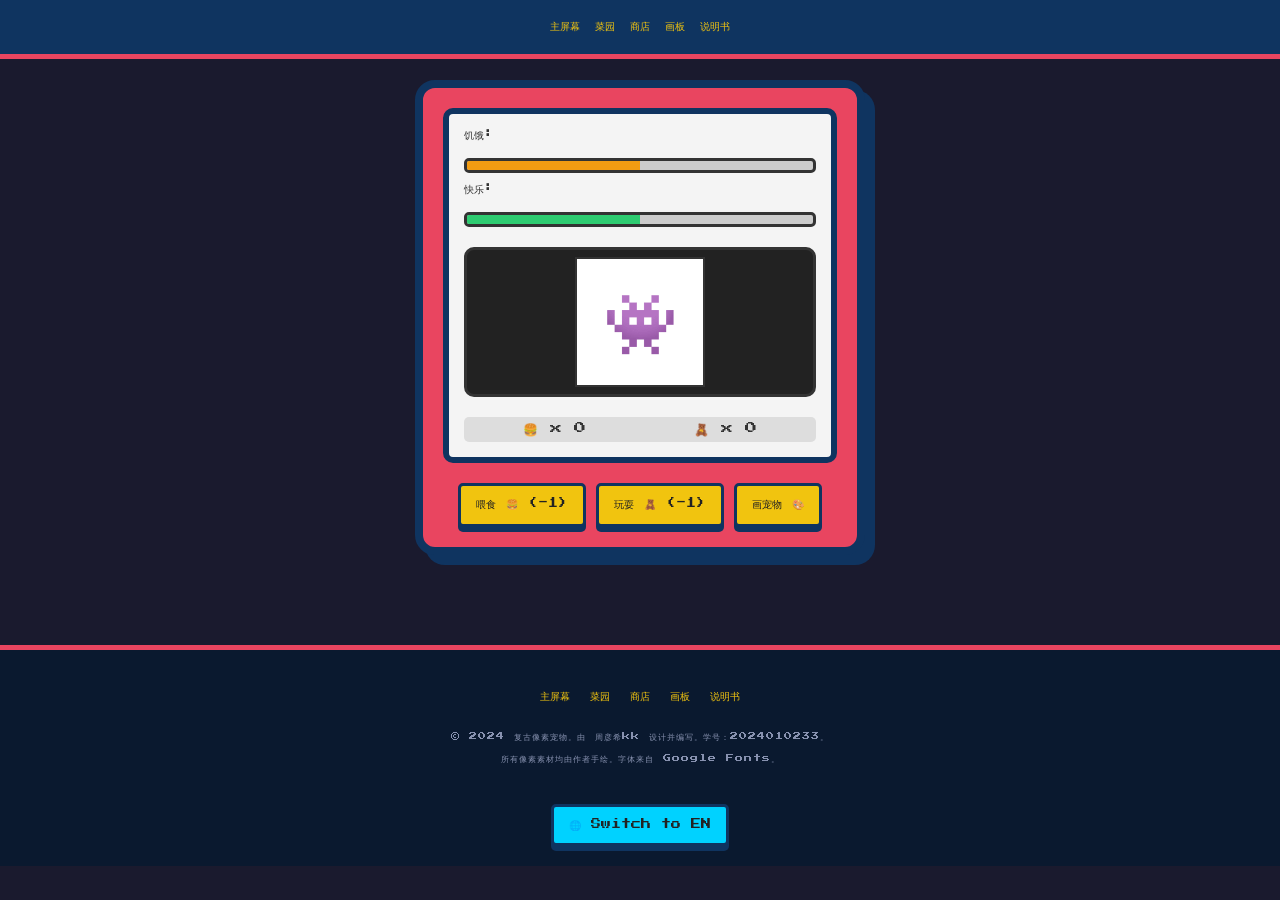
==== index.html @ 32792005 "feat: complete shop and economy logic" ====
<!DOCTYPE html>
<html lang="zh">
<head>
    <meta charset="UTF-8">
    <meta name="viewport" content="width=device-width, initial-scale=1.0">
    <title>Retro Pixel Pet</title>
    <link href="https://fonts.googleapis.com/css2?family=Press+Start+2P&display=swap" rel="stylesheet">
    <link rel="stylesheet" href="style.css">
</head>
<body>

    <header class="top-nav">
        <div class="nav-links">
            <a href="index.html" data-en="Console" data-zh="主屏幕">主屏幕</a>
            <a href="garden.html" data-en="Garden" data-zh="菜园">菜园</a>
            <a href="shop.html" data-en="Shop" data-zh="商店">商店</a>
            <a href="editor.html" data-en="Draw" data-zh="画板">画板</a>
            <a href="about.html" data-en="Manual" data-zh="说明书">说明书</a>
        </div>
    </header>

    <div class="console">
        <div class="screen">
            <div class="status-bar">
                <span data-en="Hunger:" data-zh="饥饿:">饥饿:</span>
                <div class="bar"><div class="fill hunger-fill" id="hunger-bar"></div></div>
                <span data-en="Happy:" data-zh="快乐:">快乐:</span>
                <div class="bar"><div class="fill happy-fill" id="happy-bar"></div></div>
            </div>

            <div class="pet-display">
                <div id="pet-render-area" class="pet-render-area"></div>
            </div>
            
            <!-- 新增：物品库存显示 -->
            <div class="inventory-bar">
                <span>🍔 x <span id="burger-count">0</span></span>
                <span>🧸 x <span id="toy-count">0</span></span>
            </div>
        </div>

        <div class="controls">
            <!-- 修改了按钮的文字提示 -->
            <button class="pixel-btn" id="feed-btn" data-en="Feed 🍔 (-1)" data-zh="喂食 🍔 (-1)">喂食 🍔 (-1)</button>
            <button class="pixel-btn" id="play-btn" data-en="Play 🧸 (-1)" data-zh="玩耍 🧸 (-1)">玩耍 🧸 (-1)</button>
            <a href="editor.html" class="pixel-btn link-btn" data-en="Draw Pet 🎨" data-zh="画宠物 🎨">画宠物 🎨</a>
        </div>
    </div>

    <script src="script.js"></script>
</body>
</html>
---- style.css ----
/* 基础设置 */
* {
    box-sizing: border-box;
    margin: 0;
    padding: 0;
}

body {
    background-color: #1a1a2e;
    color: #fff;
    font-family: 'Press Start 2P', monospace;
    display: flex;
    flex-direction: column;
    align-items: center;
    min-height: 100vh;
    padding-top: 80px;
}

/* 顶部导航栏 */
.top-nav {
    background-color: #0f3460;
    width: 100%;
    padding: 20px 10px;
    position: fixed;
    top: 0;
    left: 0;
    z-index: 1000;
    border-bottom: 5px solid #e94560;
    display: flex;
    justify-content: center;
}

.nav-links {
    display: flex;
    gap: 15px;
    flex-wrap: wrap;
    justify-content: center;
}

.nav-links a {
    color: #f1c40f;
    text-decoration: none;
    font-size: 10px;
    transition: color 0.2s;
}

.nav-links a:hover {
    color: #fff;
}

/* 游戏机外壳 */
.console {
    background-color: #e94560;
    padding: 20px;
    border-radius: 20px;
    border: 8px solid #0f3460;
    box-shadow: 10px 10px 0px #0f3460;
    width: 95%;
    max-width: 450px;
    margin-bottom: 40px;
}

/* 游戏机屏幕 */
.screen {
    background-color: #f4f4f4;
    border: 6px solid #0f3460;
    border-radius: 10px;
    padding: 15px;
    display: flex;
    flex-direction: column;
    gap: 20px;
}

/* 状态栏 */
.status-bar {
    display: flex;
    flex-direction: column;
    gap: 10px;
    font-size: 10px;
    color: #333;
}

.status-bar span {
    display: inline-block;
    margin-bottom: 5px;
}

/* 进度条 */
.bar {
    background-color: #ccc;
    height: 15px;
    border: 3px solid #333;
    border-radius: 5px;
    width: 100%;
    overflow: hidden;
}

.fill {
    height: 100%;
    width: 50%;
    transition: width 0.3s ease;
}

.hunger-fill { background-color: #f39c12; }
.happy-fill { background-color: #2ecc71; }

/* 宠物显示区 */
.pet-display {
    background-color: #222;
    height: 150px;
    border-radius: 10px;
    display: flex;
    justify-content: center;
    align-items: center;
    border: 3px solid #333;
}

/* 主页渲染宠物的网格区域 */
.pet-render-area {
    display: grid;
    grid-template-columns: repeat(16, 1fr);
    width: 130px;
    height: 130px;
    background-color: #ffffff;
    border: 2px solid #333;
}

.pet-render-cell {
    background-color: #ffffff;
    width: 100%;
    height: 100%;
}

/* 操作按钮区 */
.controls {
    display: flex;
    flex-wrap: wrap;
    gap: 10px;
    margin-top: 20px;
    justify-content: center;
}

/* 像素按钮通用样式 */
.pixel-btn {
    background-color: #f1c40f;
    color: #222;
    font-family: 'Press Start 2P', monospace;
    font-size: 10px;
    padding: 12px 15px;
    border: 3px solid #0f3460;
    border-radius: 5px;
    cursor: pointer;
    text-decoration: none;
    display: inline-block;
    box-shadow: 0 5px 0 #0f3460;
    transition: transform 0.1s, box-shadow 0.1s;
}

.pixel-btn:active {
    transform: translateY(5px);
    box-shadow: 0 0 0 #0f3460;
}

/* 画板页面专属样式 */
.pixel-grid {
    display: grid;
    grid-template-columns: repeat(16, 1fr); 
    gap: 1px;
    background-color: #444; 
    border: 3px solid #333;
    width: 100%;
    max-width: 400px;
    aspect-ratio: 1 / 1;
    margin: 0 auto;
}

.pixel-cell {
    background-color: #ffffff;
    cursor: crosshair;
    transition: background-color 0.1s;
}

.pixel-cell:hover {
    opacity: 0.8;
    box-shadow: inset 0 0 0 1px #e94560;
}

.color-palette {
    display: flex;
    flex-wrap: wrap;
    justify-content: center;
    gap: 8px;
    margin-top: 15px;
}

.color-swatch {
    width: 30px;
    height: 30px;
    border: 2px solid #333;
    cursor: pointer;
    border-radius: 3px;
    display: flex;
    justify-content: center;
    align-items: center;
    font-size: 16px;
}

.color-swatch.active {
    border: 3px solid #e94560;
    transform: scale(1.1);
}

/* 菜园页面专属样式 */
.garden-grid {
    display: grid;
    grid-template-columns: repeat(2, 1fr);
    gap: 10px;
    width: 100%;
    max-width: 300px;
    margin: 0 auto;
}

.plot {
    background-color: #8B4513;
    width: 100%;
    aspect-ratio: 1 / 1;
    border: 4px solid #5c2e0b;
    border-radius: 8px;
    cursor: pointer;
    display: flex;
    justify-content: center;
    align-items: center;
    font-size: 40px;
    transition: all 0.2s ease;
    box-shadow: inset 0 0 10px rgba(0,0,0,0.5);
}

.plot:hover { transform: scale(1.02); }
.plot.sprout { background-color: #2e7d32; }
.plot.mature { background-color: #d35400; }

/* ==========================================
   独立一栏的 Footer 样式
   ========================================== */
.console-footer {
    background-color: #0a192f;
    width: 100%;
    margin-top: 50px;
    padding: 40px 20px 20px;
    text-align: center;
    border-top: 5px solid #e94560;
    display: flex;
    flex-direction: column;
    align-items: center;
    gap: 15px;
}

.footer-nav {
    display: flex;
    gap: 20px;
    flex-wrap: wrap;
    justify-content: center;
    margin-bottom: 10px;
}

.footer-nav a {
    color: #f1c40f;
    text-decoration: none;
    font-size: 10px;
    transition: color 0.2s;
}

.footer-nav a:hover { color: #fff; }

.footer-credits p {
    font-size: 8px;
    color: #8892b0;
    line-height: 1.8;
    margin-bottom: 8px;
    letter-spacing: 1px;
}

#lang-toggle {
    margin-top: 15px;
    background-color: #00d2ff;
    box-shadow: 0 5px 0 #0f3460;
}
/* ==========================================
   商店页面与库存栏专属样式
   ========================================== */
.inventory-bar {
    display: flex;
    justify-content: space-around;
    font-size: 12px;
    color: #333;
    background-color: #ddd;
    padding: 5px;
    border-radius: 5px;
}

.shop-grid {
    display: grid;
    grid-template-columns: repeat(2, 1fr);
    gap: 15px;
    width: 100%;
}

.shop-item {
    background-color: #e0e0e0;
    border: 3px solid #999;
    border-radius: 8px;
    padding: 10px;
    text-align: center;
    display: flex;
    flex-direction: column;
    align-items: center;
    gap: 8px;
}

.item-icon { font-size: 40px; }
.item-name { font-size: 8px; color: #222; }
.item-price { font-size: 10px; color: #e67e22; font-weight: bold; }
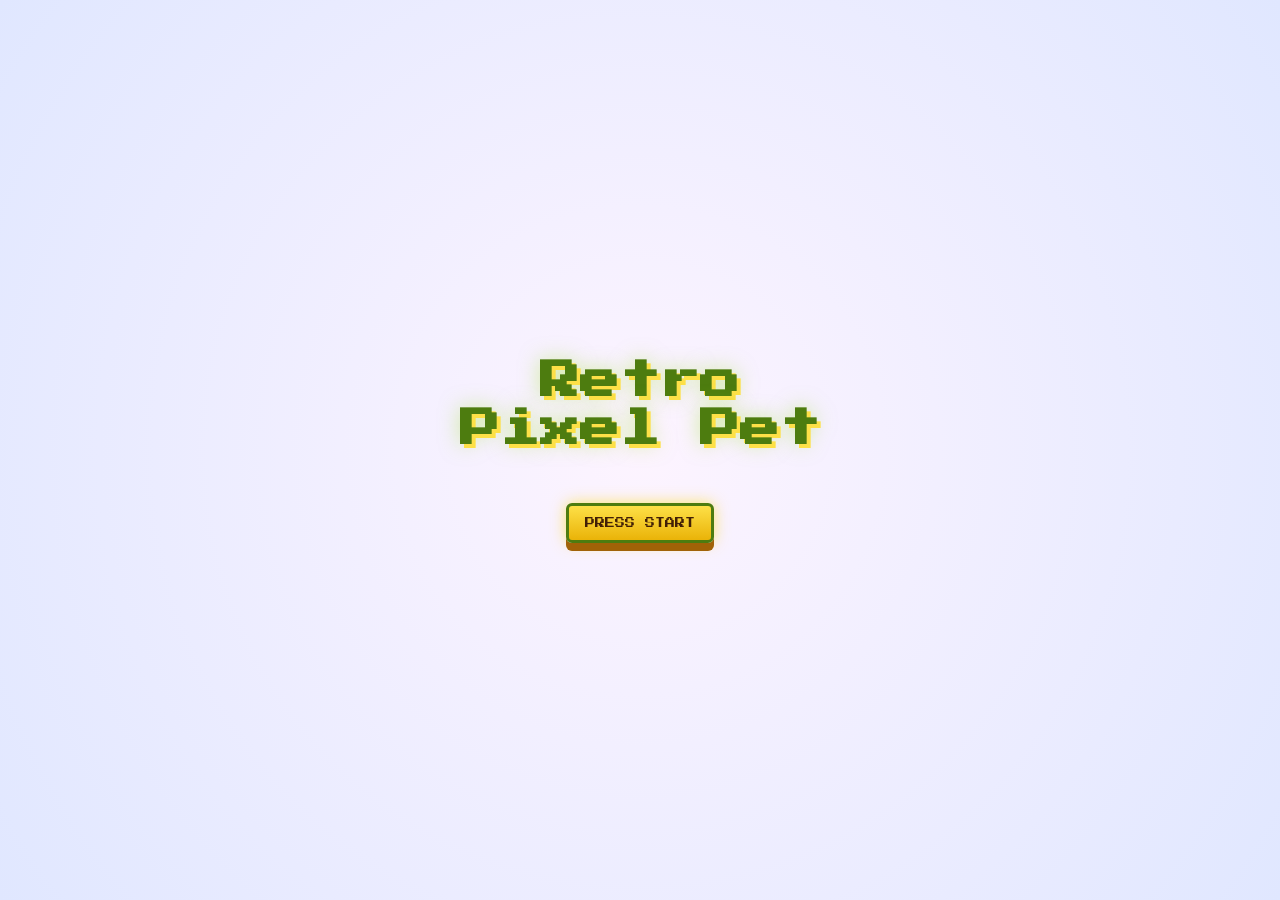
==== commit 3ea2e9d1: "style: change to light pastel color theme" ====
--- a/index.html
+++ b/index.html
@@ -9,41 +9,50 @@
 </head>
 <body>
 
-    <header class="top-nav">
-        <div class="nav-links">
-            <a href="index.html" data-en="Console" data-zh="主屏幕">主屏幕</a>
-            <a href="garden.html" data-en="Garden" data-zh="菜园">菜园</a>
-            <a href="shop.html" data-en="Shop" data-zh="商店">商店</a>
-            <a href="editor.html" data-en="Draw" data-zh="画板">画板</a>
-            <a href="about.html" data-en="Manual" data-zh="说明书">说明书</a>
+    <!-- 🌟 开始游戏封面 🌟 -->
+    <div id="start-screen" class="start-screen">
+        <h1 class="game-title">Retro<br>Pixel Pet</h1>
+        <div class="start-btn-wrapper">
+            <button id="start-btn" class="pixel-btn start-btn">Press Start</button>
         </div>
-    </header>
+    </div>
 
-    <div class="console">
-        <div class="screen">
-            <div class="status-bar">
-                <span data-en="Hunger:" data-zh="饥饿:">饥饿:</span>
-                <div class="bar"><div class="fill hunger-fill" id="hunger-bar"></div></div>
-                <span data-en="Happy:" data-zh="快乐:">快乐:</span>
-                <div class="bar"><div class="fill happy-fill" id="happy-bar"></div></div>
+    <!-- 游戏主界面 (初始隐藏) -->
+    <div id="main-game" class="main-game hidden">
+        <header class="top-nav">
+            <div class="nav-links">
+                <a href="index.html" data-en="Console" data-zh="主屏幕">主屏幕</a>
+                <a href="garden.html" data-en="Garden" data-zh="菜园">菜园</a>
+                <a href="shop.html" data-en="Shop" data-zh="商店">商店</a>
+                <a href="editor.html" data-en="Draw" data-zh="画板">画板</a>
+                <a href="about.html" data-en="Manual" data-zh="说明书">说明书</a>
+            </div>
+        </header>
+
+        <div class="console">
+            <div class="screen">
+                <div class="status-bar">
+                    <span data-en="Hunger:" data-zh="饥饿:">饥饿:</span>
+                    <div class="bar"><div class="fill hunger-fill" id="hunger-bar"></div></div>
+                    <span data-en="Happy:" data-zh="快乐:">快乐:</span>
+                    <div class="bar"><div class="fill happy-fill" id="happy-bar"></div></div>
+                </div>
+
+                <div class="pet-display">
+                    <div id="pet-render-area" class="pet-render-area"></div>
+                </div>
+                
+                <div class="inventory-bar">
+                    <span>🍔 x <span id="burger-count">0</span></span>
+                    <span>🧸 x <span id="toy-count">0</span></span>
+                </div>
             </div>
 
-            <div class="pet-display">
-                <div id="pet-render-area" class="pet-render-area"></div>
+            <div class="controls">
+                <button class="pixel-btn" id="feed-btn" data-en="Feed 🍔 (-1)" data-zh="喂食 🍔 (-1)">喂食 🍔 (-1)</button>
+                <button class="pixel-btn" id="play-btn" data-en="Play 🧸 (-1)" data-zh="玩耍 🧸 (-1)">玩耍 🧸 (-1)</button>
+                <a href="editor.html" class="pixel-btn link-btn" data-en="Draw Pet 🎨" data-zh="画宠物 🎨">画宠物 🎨</a>
             </div>
-            
-            <!-- 新增：物品库存显示 -->
-            <div class="inventory-bar">
-                <span>🍔 x <span id="burger-count">0</span></span>
-                <span>🧸 x <span id="toy-count">0</span></span>
-            </div>
-        </div>
-
-        <div class="controls">
-            <!-- 修改了按钮的文字提示 -->
-            <button class="pixel-btn" id="feed-btn" data-en="Feed 🍔 (-1)" data-zh="喂食 🍔 (-1)">喂食 🍔 (-1)</button>
-            <button class="pixel-btn" id="play-btn" data-en="Play 🧸 (-1)" data-zh="玩耍 🧸 (-1)">玩耍 🧸 (-1)</button>
-            <a href="editor.html" class="pixel-btn link-btn" data-en="Draw Pet 🎨" data-zh="画宠物 🎨">画宠物 🎨</a>
         </div>
     </div>
 
--- a/style.css
+++ b/style.css
@@ -1,322 +1,262 @@
-/* 基础设置 */
-* {
-    box-sizing: border-box;
-    margin: 0;
-    padding: 0;
-}
+/* ==========================================
+   基础设置与梦幻浅色背景
+   ========================================== */
+* { box-sizing: border-box; margin: 0; padding: 0; }
 
 body {
-    background-color: #1a1a2e;
-    color: #fff;
+    /* 梦幻浅色渐变：浅蓝 -> 浅紫 -> 浅粉 */
+    background: linear-gradient(135deg, #e0f2fe, #f3e8ff, #fce7f3);
+    color: #1e293b;
     font-family: 'Press Start 2P', monospace;
     display: flex;
     flex-direction: column;
     align-items: center;
     min-height: 100vh;
-    padding-top: 80px;
-}
-
-/* 顶部导航栏 */
-.top-nav {
-    background-color: #0f3460;
-    width: 100%;
-    padding: 20px 10px;
+    overflow-x: hidden;
+    line-height: 1.6;
+}
+
+/* 隐藏类 */
+.hidden { display: none !important; }
+
+/* ==========================================
+   🌟 开始游戏封面 (浅色版)
+   ========================================== */
+.start-screen {
     position: fixed;
-    top: 0;
-    left: 0;
-    z-index: 1000;
-    border-bottom: 5px solid #e94560;
-    display: flex;
-    justify-content: center;
-}
-
-.nav-links {
-    display: flex;
-    gap: 15px;
-    flex-wrap: wrap;
-    justify-content: center;
-}
-
-.nav-links a {
-    color: #f1c40f;
-    text-decoration: none;
-    font-size: 10px;
-    transition: color 0.2s;
-}
-
-.nav-links a:hover {
-    color: #fff;
-}
-
-/* 游戏机外壳 */
-.console {
-    background-color: #e94560;
-    padding: 20px;
-    border-radius: 20px;
-    border: 8px solid #0f3460;
-    box-shadow: 10px 10px 0px #0f3460;
-    width: 95%;
-    max-width: 450px;
-    margin-bottom: 40px;
-}
-
-/* 游戏机屏幕 */
-.screen {
-    background-color: #f4f4f4;
-    border: 6px solid #0f3460;
-    border-radius: 10px;
-    padding: 15px;
-    display: flex;
-    flex-direction: column;
-    gap: 20px;
-}
-
-/* 状态栏 */
-.status-bar {
-    display: flex;
-    flex-direction: column;
-    gap: 10px;
-    font-size: 10px;
-    color: #333;
-}
-
-.status-bar span {
-    display: inline-block;
-    margin-bottom: 5px;
-}
-
-/* 进度条 */
-.bar {
-    background-color: #ccc;
-    height: 15px;
-    border: 3px solid #333;
-    border-radius: 5px;
-    width: 100%;
-    overflow: hidden;
-}
-
-.fill {
-    height: 100%;
-    width: 50%;
-    transition: width 0.3s ease;
-}
-
-.hunger-fill { background-color: #f39c12; }
-.happy-fill { background-color: #2ecc71; }
-
-/* 宠物显示区 */
-.pet-display {
-    background-color: #222;
-    height: 150px;
-    border-radius: 10px;
-    display: flex;
+    top: 0; left: 0; width: 100vw; height: 100vh;
+    /* 柔和的浅色星空 */
+    background: radial-gradient(circle at center, #fdf4ff, #e0e7ff);
+    display: flex;
+    flex-direction: column;
     justify-content: center;
     align-items: center;
-    border: 3px solid #333;
-}
-
-/* 主页渲染宠物的网格区域 */
+    z-index: 9999;
+    transition: opacity 0.8s ease, visibility 0.8s;
+}
+
+.start-screen.fade-out {
+    opacity: 0;
+    visibility: hidden;
+}
+
+.game-title {
+    font-size: 40px;
+    /* 深一点的草绿色，带亮黄阴影 */
+    color: #4d7c0f; 
+    text-shadow: 4px 4px 0 #fde047, 0 0 20px rgba(163, 230, 53, 0.5);
+    text-align: center;
+    line-height: 1.2;
+    margin-bottom: 50px;
+    animation: float 3s ease-in-out infinite;
+}
+
+@keyframes float {
+    0% { transform: translateY(0); }
+    50% { transform: translateY(-10px); }
+    100% { transform: translateY(0); }
+}
+
+.start-btn {
+    font-size: 16px;
+    padding: 20px 30px;
+    background: linear-gradient(180deg, #fde047, #eab308) !important;
+    color: #422006 !important; /* 深棕色字 */
+    box-shadow: 0 8px 0 #a16207, 0 0 15px rgba(253, 224, 71, 0.8) !important;
+    animation: blink 1.5s step-end infinite;
+}
+
+@keyframes blink {
+    50% { opacity: 0.8; filter: brightness(1.1); }
+}
+
+/* ==========================================
+   游戏主界面与浅绿游戏机
+   ========================================== */
+.main-game {
+    width: 100%;
+    display: flex;
+    flex-direction: column;
+    align-items: center;
+    padding-top: 80px;
+}
+
+/* 顶部导航 (浅黄色) */
+.top-nav {
+    background-color: #fefce8;
+    width: 100%;
+    padding: 15px 10px;
+    position: fixed;
+    top: 0; left: 0;
+    z-index: 1000;
+    border-bottom: 4px solid #a3e635;
+    display: flex;
+    justify-content: center;
+    box-shadow: 0 4px 10px rgba(0,0,0,0.05);
+}
+
+.nav-links { display: flex; gap: 20px; flex-wrap: wrap; justify-content: center; }
+.nav-links a {
+    color: #854d0e; text-decoration: none; font-size: 10px;
+    transition: all 0.2s; padding: 5px 10px; border-radius: 3px;
+}
+.nav-links a:hover { color: #fff; background-color: #84cc16; box-shadow: 0 0 8px #84cc16; }
+
+/* 游戏机外壳 (明亮的鹅黄到嫩绿) */
+.console {
+    background: linear-gradient(135deg, #fef08a, #d9f99d, #bef264); 
+    padding: 25px;
+    border-radius: 25px;
+    border: 4px solid #4d7c0f; /* 深绿边框 */
+    box-shadow: 
+        0px 12px 0px #3f6212, /* 深绿硬阴影 */
+        0px 20px 20px rgba(0,0,0,0.15), /* 柔和外阴影 */
+        inset 0px 5px 10px rgba(255,255,255,0.8), /* 顶部高光 */
+        inset 0px -5px 10px rgba(0,0,0,0.1);
+    width: 95%; max-width: 460px;
+    margin-bottom: 40px;
+    position: relative;
+}
+
+/* 屏幕 (浅紫浅蓝梦幻渐变) */
+.screen {
+    background: linear-gradient(180deg, #f5f3ff, #e0e7ff); /* 浅紫到浅蓝 */
+    border: 8px solid #4d7c0f;
+    border-radius: 15px;
+    padding: 20px;
+    display: flex;
+    flex-direction: column;
+    gap: 15px;
+    position: relative;
+    overflow: hidden;
+    box-shadow: inset 0 0 20px rgba(0,0,0,0.1);
+}
+
+/* 屏幕扫描线 (调淡) */
+.screen::after {
+    content: '';
+    position: absolute; top: 0; left: 0; width: 100%; height: 100%;
+    background: linear-gradient(rgba(255, 255, 255, 0) 50%, rgba(0, 0, 0, 0.05) 50%);
+    background-size: 100% 4px;
+    pointer-events: none; z-index: 10;
+}
+
+/* 状态栏文字加深 */
+.status-bar {
+    display: flex; flex-direction: column; gap: 12px; font-size: 9px; color: #3730a3; z-index: 20; font-weight: bold;
+}
+.bar {
+    background-color: #c7d2fe; height: 16px; border: 3px solid #4d7c0f;
+    border-radius: 2px; width: 100%; overflow: hidden;
+    box-shadow: inset 0 2px 4px rgba(0,0,0,0.1);
+}
+.fill { height: 100%; width: 50%; transition: width 0.4s cubic-bezier(0.175, 0.885, 0.32, 1.275); }
+.hunger-fill { background: linear-gradient(90deg, #f59e0b, #fbbf24); box-shadow: 0 0 8px #fbbf24; }
+.happy-fill { background: linear-gradient(90deg, #10b981, #34d399); box-shadow: 0 0 8px #34d399; }
+
+/* 宠物展示区 (浅色毛玻璃感) */
+.pet-display {
+    background-color: rgba(255, 255, 255, 0.6);
+    height: 160px; border-radius: 8px;
+    display: flex; justify-content: center; align-items: center;
+    border: 4px solid #a7f3d0; /* 浅绿边框 */
+    box-shadow: inset 0 0 15px rgba(255,255,255,0.8);
+    position: relative; z-index: 20;
+}
+
 .pet-render-area {
-    display: grid;
-    grid-template-columns: repeat(16, 1fr);
-    width: 130px;
-    height: 130px;
-    background-color: #ffffff;
-    border: 2px solid #333;
-}
-
-.pet-render-cell {
-    background-color: #ffffff;
-    width: 100%;
-    height: 100%;
-}
-
-/* 操作按钮区 */
-.controls {
-    display: flex;
-    flex-wrap: wrap;
-    gap: 10px;
-    margin-top: 20px;
-    justify-content: center;
-}
-
-/* 像素按钮通用样式 */
+    display: grid; grid-template-columns: repeat(16, 1fr);
+    width: 140px; height: 140px;
+    background-color: #ffffff; border: 2px solid #4d7c0f;
+}
+.pet-render-cell { background-color: #ffffff; width: 100%; height: 100%; }
+
+/* 库存栏 */
+.inventory-bar {
+    display: flex; justify-content: space-around;
+    font-size: 11px; color: #3730a3; font-weight: bold;
+    background-color: rgba(255, 255, 255, 0.7);
+    padding: 8px; border-radius: 5px;
+    border: 3px solid #a7f3d0; z-index: 20;
+}
+
+/* 按钮 (亮黄色) */
+.controls { display: flex; flex-wrap: wrap; gap: 12px; margin-top: 25px; justify-content: center; }
 .pixel-btn {
-    background-color: #f1c40f;
-    color: #222;
-    font-family: 'Press Start 2P', monospace;
-    font-size: 10px;
-    padding: 12px 15px;
-    border: 3px solid #0f3460;
-    border-radius: 5px;
-    cursor: pointer;
-    text-decoration: none;
-    display: inline-block;
-    box-shadow: 0 5px 0 #0f3460;
-    transition: transform 0.1s, box-shadow 0.1s;
-}
-
-.pixel-btn:active {
-    transform: translateY(5px);
-    box-shadow: 0 0 0 #0f3460;
-}
-
-/* 画板页面专属样式 */
+    background: linear-gradient(180deg, #fef08a, #eab308);
+    color: #422006; font-family: 'Press Start 2P', monospace;
+    font-size: 10px; padding: 12px 16px;
+    border: 3px solid #4d7c0f; border-radius: 6px;
+    cursor: pointer; text-decoration: none; display: inline-block;
+    box-shadow: 0 6px 0 #4d7c0f; transition: all 0.1s; text-transform: uppercase;
+}
+.pixel-btn:hover { filter: brightness(1.05); box-shadow: 0 6px 0 #4d7c0f, 0 0 10px #fde047; }
+.pixel-btn:active { transform: translateY(6px); box-shadow: 0 0 0 #4d7c0f; }
+
+/* ==========================================
+   底部 Footer (浅色版)
+   ========================================== */
+.console-footer {
+    background-color: #f8fafc;
+    width: 100%; margin-top: 50px; padding: 40px 20px;
+    text-align: center; border-top: 5px solid #a3e635;
+    display: flex; flex-direction: column; align-items: center; gap: 15px;
+    box-shadow: 0 -4px 10px rgba(0,0,0,0.05);
+}
+
+.footer-nav { display: flex; gap: 20px; flex-wrap: wrap; justify-content: center; margin-bottom: 10px; }
+.footer-nav a { color: #4d7c0f; text-decoration: none; font-size: 10px; transition: color 0.2s; font-weight: bold;}
+.footer-nav a:hover { color: #84cc16; }
+
+.footer-credits p { font-size: 8px; color: #64748b; line-height: 1.8; margin-bottom: 8px; letter-spacing: 1px; }
+
+#lang-toggle { background: linear-gradient(180deg, #bae6fd, #38bdf8); box-shadow: 0 6px 0 #0284c7; margin-top: 15px; color: #082f49;}
+
+/* ==========================================
+   画板 / 菜园 / 商店 通用样式微调 (适应浅色背景)
+   ========================================== */
 .pixel-grid {
-    display: grid;
-    grid-template-columns: repeat(16, 1fr); 
-    gap: 1px;
-    background-color: #444; 
-    border: 3px solid #333;
-    width: 100%;
-    max-width: 400px;
-    aspect-ratio: 1 / 1;
-    margin: 0 auto;
-}
-
-.pixel-cell {
-    background-color: #ffffff;
-    cursor: crosshair;
-    transition: background-color 0.1s;
-}
-
-.pixel-cell:hover {
-    opacity: 0.8;
-    box-shadow: inset 0 0 0 1px #e94560;
-}
-
-.color-palette {
-    display: flex;
-    flex-wrap: wrap;
-    justify-content: center;
-    gap: 8px;
-    margin-top: 15px;
-}
-
+    display: grid; grid-template-columns: repeat(16, 1fr); gap: 1px;
+    background-color: #4d7c0f; border: 4px solid #4d7c0f;
+    width: 100%; max-width: 400px; aspect-ratio: 1 / 1;
+    margin: 0 auto; box-shadow: inset 0 0 10px #000; z-index: 20;
+}
+.pixel-cell { background-color: #ffffff; cursor: crosshair; transition: background-color 0.05s; }
+.pixel-cell:hover { opacity: 0.8; box-shadow: inset 0 0 0 1px #e94560; }
+.color-palette { display: flex; flex-wrap: wrap; justify-content: center; gap: 10px; margin-top: 15px; z-index: 20; }
 .color-swatch {
-    width: 30px;
-    height: 30px;
-    border: 2px solid #333;
-    cursor: pointer;
-    border-radius: 3px;
-    display: flex;
-    justify-content: center;
-    align-items: center;
-    font-size: 16px;
-}
-
-.color-swatch.active {
-    border: 3px solid #e94560;
-    transform: scale(1.1);
-}
-
-/* 菜园页面专属样式 */
-.garden-grid {
-    display: grid;
-    grid-template-columns: repeat(2, 1fr);
-    gap: 10px;
-    width: 100%;
-    max-width: 300px;
-    margin: 0 auto;
-}
-
+    width: 32px; height: 32px; border: 3px solid #4d7c0f; cursor: pointer;
+    border-radius: 4px; display: flex; justify-content: center; align-items: center;
+    font-size: 16px; box-shadow: 0 3px 0 #4d7c0f; transition: transform 0.1s;
+}
+.color-swatch:active { transform: translateY(3px); box-shadow: none; }
+.color-swatch.active { border: 3px solid #e94560; transform: scale(1.15) translateY(-2px); box-shadow: 0 5px 0 #4d7c0f, 0 0 10px rgba(233, 69, 96, 0.6); }
+
+.garden-grid { display: grid; grid-template-columns: repeat(2, 1fr); gap: 15px; width: 100%; max-width: 300px; margin: 0 auto; z-index: 20; }
 .plot {
-    background-color: #8B4513;
-    width: 100%;
-    aspect-ratio: 1 / 1;
-    border: 4px solid #5c2e0b;
-    border-radius: 8px;
-    cursor: pointer;
-    display: flex;
-    justify-content: center;
-    align-items: center;
-    font-size: 40px;
-    transition: all 0.2s ease;
-    box-shadow: inset 0 0 10px rgba(0,0,0,0.5);
-}
-
-.plot:hover { transform: scale(1.02); }
-.plot.sprout { background-color: #2e7d32; }
-.plot.mature { background-color: #d35400; }
-
-/* ==========================================
-   独立一栏的 Footer 样式
-   ========================================== */
-.console-footer {
-    background-color: #0a192f;
-    width: 100%;
-    margin-top: 50px;
-    padding: 40px 20px 20px;
-    text-align: center;
-    border-top: 5px solid #e94560;
-    display: flex;
-    flex-direction: column;
-    align-items: center;
-    gap: 15px;
-}
-
-.footer-nav {
-    display: flex;
-    gap: 20px;
-    flex-wrap: wrap;
-    justify-content: center;
-    margin-bottom: 10px;
-}
-
-.footer-nav a {
-    color: #f1c40f;
-    text-decoration: none;
-    font-size: 10px;
-    transition: color 0.2s;
-}
-
-.footer-nav a:hover { color: #fff; }
-
-.footer-credits p {
-    font-size: 8px;
-    color: #8892b0;
-    line-height: 1.8;
-    margin-bottom: 8px;
-    letter-spacing: 1px;
-}
-
-#lang-toggle {
-    margin-top: 15px;
-    background-color: #00d2ff;
-    box-shadow: 0 5px 0 #0f3460;
-}
-/* ==========================================
-   商店页面与库存栏专属样式
-   ========================================== */
-.inventory-bar {
-    display: flex;
-    justify-content: space-around;
-    font-size: 12px;
-    color: #333;
-    background-color: #ddd;
-    padding: 5px;
-    border-radius: 5px;
-}
-
-.shop-grid {
-    display: grid;
-    grid-template-columns: repeat(2, 1fr);
-    gap: 15px;
-    width: 100%;
-}
-
+    background-color: #fed7aa; background-image: repeating-linear-gradient(45deg, transparent, transparent 5px, rgba(0,0,0,0.05) 5px, rgba(0,0,0,0.05) 10px); /* 浅泥土色 */
+    width: 100%; aspect-ratio: 1 / 1; border: 4px dashed #92400e; border-radius: 8px;
+    cursor: pointer; display: flex; justify-content: center; align-items: center;
+    font-size: 40px; transition: all 0.2s; box-shadow: inset 0 0 15px rgba(0,0,0,0.1);
+}
+.plot:hover { transform: scale(1.05); filter: brightness(0.95); }
+.plot.sprout { border-style: solid; background-color: #86efac; border-color: #166534; }
+.plot.mature { border-style: solid; background-color: #fdba74; border-color: #c2410c; animation: pulse 2s infinite; }
+
+@keyframes pulse {
+    0% { box-shadow: inset 0 0 15px rgba(0,0,0,0.1), 0 0 5px #c2410c; }
+    50% { box-shadow: inset 0 0 15px rgba(0,0,0,0.1), 0 0 20px #f97316; }
+    100% { box-shadow: inset 0 0 15px rgba(0,0,0,0.1), 0 0 5px #c2410c; }
+}
+
+.shop-grid { display: grid; grid-template-columns: repeat(2, 1fr); gap: 15px; width: 100%; z-index: 20; }
 .shop-item {
-    background-color: #e0e0e0;
-    border: 3px solid #999;
-    border-radius: 8px;
-    padding: 10px;
-    text-align: center;
-    display: flex;
-    flex-direction: column;
-    align-items: center;
-    gap: 8px;
-}
-
-.item-icon { font-size: 40px; }
-.item-name { font-size: 8px; color: #222; }
-.item-price { font-size: 10px; color: #e67e22; font-weight: bold; }+    background: #ffffff;
+    border: 4px solid #4d7c0f; border-radius: 8px; padding: 15px 10px;
+    text-align: center; display: flex; flex-direction: column; align-items: center; gap: 10px;
+    box-shadow: 0 4px 0 #4d7c0f, 0 4px 10px rgba(0,0,0,0.1); transition: transform 0.2s;
+}
+.shop-item:hover { transform: translateY(-5px); }
+.item-icon { font-size: 45px; filter: drop-shadow(0 5px 3px rgba(0,0,0,0.15)); }
+.item-name { font-size: 9px; color: #1e293b; font-weight: bold; }
+.item-price { font-size: 11px; color: #e74c3c; font-weight: bold; }
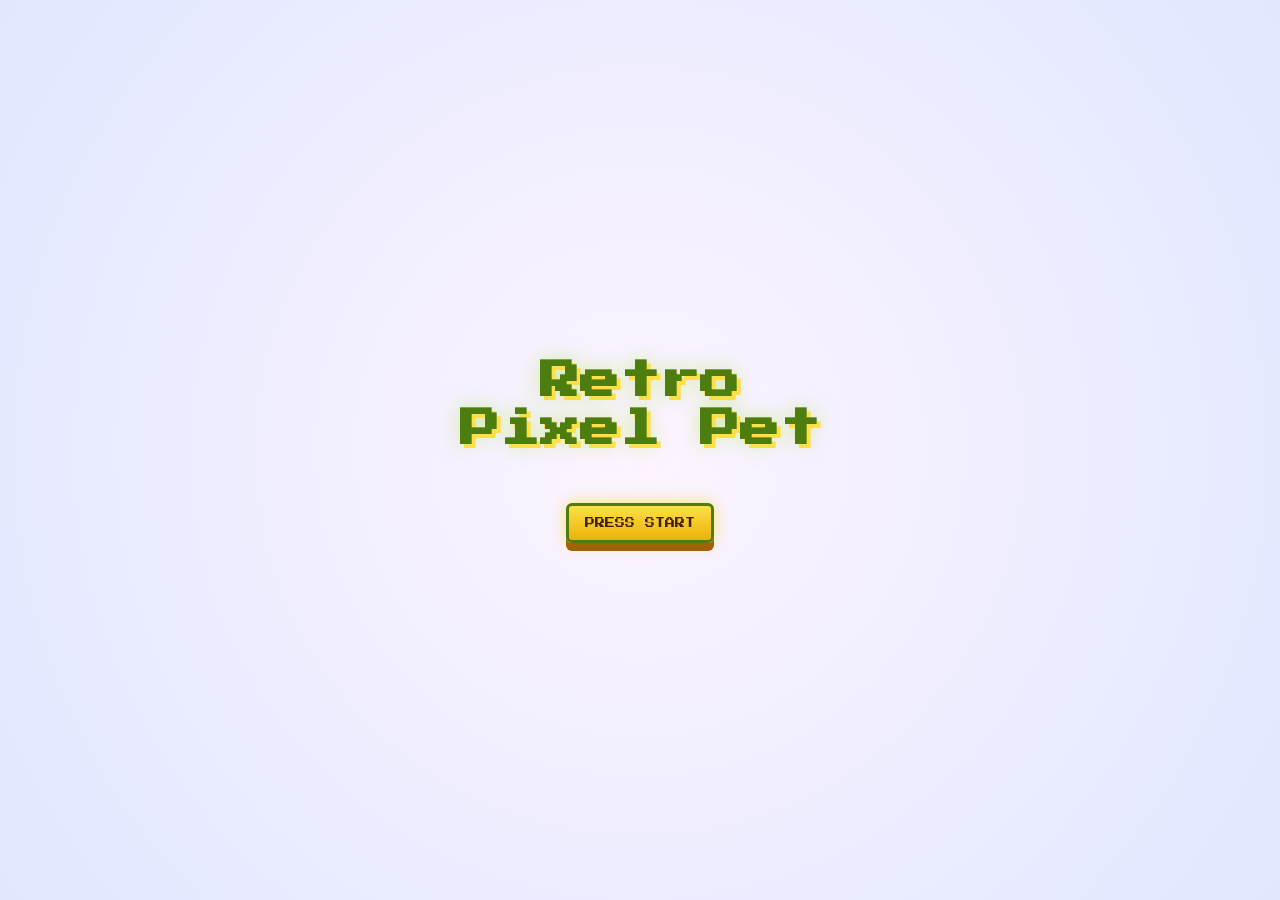
==== commit 1c1955f6: "fix: perfect chat system and start screen state management" ====
--- a/index.html
+++ b/index.html
@@ -8,8 +8,14 @@
     <link rel="stylesheet" href="style.css">
 </head>
 <body>
+    <!-- 🌟 拦截脚本：如果在本次会话中已经点过开始，就不再显示封面 -->
+    <script>
+        if (sessionStorage.getItem('gameStarted') === 'true') {
+            document.body.classList.add('skip-cover');
+        }
+    </script>
 
-    <!-- 🌟 开始游戏封面 🌟 -->
+    <!-- 开始游戏封面 -->
     <div id="start-screen" class="start-screen">
         <h1 class="game-title">Retro<br>Pixel Pet</h1>
         <div class="start-btn-wrapper">
@@ -17,7 +23,7 @@
         </div>
     </div>
 
-    <!-- 游戏主界面 (初始隐藏) -->
+    <!-- 游戏主界面 -->
     <div id="main-game" class="main-game hidden">
         <header class="top-nav">
             <div class="nav-links">
@@ -25,7 +31,7 @@
                 <a href="garden.html" data-en="Garden" data-zh="菜园">菜园</a>
                 <a href="shop.html" data-en="Shop" data-zh="商店">商店</a>
                 <a href="editor.html" data-en="Draw" data-zh="画板">画板</a>
-                <a href="about.html" data-en="Manual" data-zh="说明书">说明书</a>
+                <a href="chat.html" data-en="Chat" data-zh="对话">对话</a>
             </div>
         </header>
 
@@ -39,7 +45,8 @@
                 </div>
 
                 <div class="pet-display">
-                    <div id="pet-render-area" class="pet-render-area"></div>
+                    <div id="pet-bubble" class="pet-bubble hidden">😋</div>
+                    <div id="pet-container" class="pet-render-area"></div>
                 </div>
                 
                 <div class="inventory-bar">
@@ -55,7 +62,6 @@
             </div>
         </div>
     </div>
-
     <script src="script.js"></script>
 </body>
 </html>
--- a/style.css
+++ b/style.css
@@ -1,262 +1,153 @@
-/* ==========================================
-   基础设置与梦幻浅色背景
-   ========================================== */
+.hidden { display: none !important; }
+
+/* 🌟 终极拦截：如果有 skip-cover 类，强制干掉封面并显示游戏机 */
+body.skip-cover #start-screen { display: none !important; }
+body.skip-cover #main-game { display: flex !important; }
+
+/* 基础设置 */
 * { box-sizing: border-box; margin: 0; padding: 0; }
-
 body {
-    /* 梦幻浅色渐变：浅蓝 -> 浅紫 -> 浅粉 */
     background: linear-gradient(135deg, #e0f2fe, #f3e8ff, #fce7f3);
     color: #1e293b;
     font-family: 'Press Start 2P', monospace;
-    display: flex;
-    flex-direction: column;
-    align-items: center;
-    min-height: 100vh;
-    overflow-x: hidden;
-    line-height: 1.6;
+    display: flex; flex-direction: column; align-items: center;
+    min-height: 100vh; overflow-x: hidden; line-height: 1.6; padding-top: 80px;
 }
 
-/* 隐藏类 */
-.hidden { display: none !important; }
+/* 开始封面 */
+.start-screen {
+    position: fixed; top: 0; left: 0; width: 100vw; height: 100vh;
+    background: radial-gradient(circle at center, #fdf4ff, #e0e7ff);
+    display: flex; flex-direction: column; justify-content: center; align-items: center;
+    z-index: 9999; transition: opacity 0.8s ease, visibility 0.8s;
+}
+.start-screen.fade-out { opacity: 0; visibility: hidden; }
+.game-title {
+    font-size: 40px; color: #4d7c0f; text-shadow: 4px 4px 0 #fde047, 0 0 20px rgba(163, 230, 53, 0.5);
+    text-align: center; line-height: 1.2; margin-bottom: 50px; animation: float 3s ease-in-out infinite;
+}
+@keyframes float { 0% { transform: translateY(0); } 50% { transform: translateY(-10px); } 100% { transform: translateY(0); } }
+.start-btn {
+    font-size: 16px; padding: 20px 30px; background: linear-gradient(180deg, #fde047, #eab308) !important;
+    color: #422006 !important; box-shadow: 0 8px 0 #a16207, 0 0 15px rgba(253, 224, 71, 0.8) !important;
+    animation: blink 1.5s step-end infinite;
+}
+@keyframes blink { 50% { opacity: 0.8; filter: brightness(1.1); } }
 
-/* ==========================================
-   🌟 开始游戏封面 (浅色版)
-   ========================================== */
-.start-screen {
-    position: fixed;
-    top: 0; left: 0; width: 100vw; height: 100vh;
-    /* 柔和的浅色星空 */
-    background: radial-gradient(circle at center, #fdf4ff, #e0e7ff);
-    display: flex;
-    flex-direction: column;
-    justify-content: center;
-    align-items: center;
-    z-index: 9999;
-    transition: opacity 0.8s ease, visibility 0.8s;
+/* 游戏机主界面 */
+.main-game { width: 100%; display: flex; flex-direction: column; align-items: center; }
+.top-nav {
+    background-color: #fefce8; width: 100%; padding: 15px 10px; position: fixed; top: 0; left: 0; z-index: 1000;
+    border-bottom: 4px solid #a3e635; display: flex; justify-content: center; box-shadow: 0 4px 10px rgba(0,0,0,0.05);
+}
+.nav-links { display: flex; gap: 20px; flex-wrap: wrap; justify-content: center; }
+.nav-links a { color: #854d0e; text-decoration: none; font-size: 10px; transition: all 0.2s; padding: 5px 10px; border-radius: 3px; }
+.nav-links a:hover { color: #fff; background-color: #84cc16; box-shadow: 0 0 8px #84cc16; }
+
+.console {
+    background: linear-gradient(135deg, #fef08a, #d9f99d, #bef264); 
+    padding: 25px; border-radius: 25px; border: 4px solid #4d7c0f; 
+    box-shadow: 0px 12px 0px #3f6212, 0px 20px 20px rgba(0,0,0,0.15), inset 0px 5px 10px rgba(255,255,255,0.8), inset 0px -5px 10px rgba(0,0,0,0.1);
+    width: 95%; max-width: 460px; margin-top: 40px; margin-bottom: 40px;
+}
+.screen {
+    background: linear-gradient(180deg, #f5f3ff, #e0e7ff); border: 8px solid #4d7c0f; border-radius: 15px;
+    padding: 20px; display: flex; flex-direction: column; gap: 15px; position: relative; overflow: hidden; box-shadow: inset 0 0 20px rgba(0,0,0,0.1);
+}
+.screen::after {
+    content: ''; position: absolute; top: 0; left: 0; width: 100%; height: 100%;
+    background: linear-gradient(rgba(255, 255, 255, 0) 50%, rgba(0, 0, 0, 0.05) 50%); background-size: 100% 4px; pointer-events: none; z-index: 10;
 }
 
-.start-screen.fade-out {
-    opacity: 0;
-    visibility: hidden;
-}
-
-.game-title {
-    font-size: 40px;
-    /* 深一点的草绿色，带亮黄阴影 */
-    color: #4d7c0f; 
-    text-shadow: 4px 4px 0 #fde047, 0 0 20px rgba(163, 230, 53, 0.5);
-    text-align: center;
-    line-height: 1.2;
-    margin-bottom: 50px;
-    animation: float 3s ease-in-out infinite;
-}
-
-@keyframes float {
-    0% { transform: translateY(0); }
-    50% { transform: translateY(-10px); }
-    100% { transform: translateY(0); }
-}
-
-.start-btn {
-    font-size: 16px;
-    padding: 20px 30px;
-    background: linear-gradient(180deg, #fde047, #eab308) !important;
-    color: #422006 !important; /* 深棕色字 */
-    box-shadow: 0 8px 0 #a16207, 0 0 15px rgba(253, 224, 71, 0.8) !important;
-    animation: blink 1.5s step-end infinite;
-}
-
-@keyframes blink {
-    50% { opacity: 0.8; filter: brightness(1.1); }
-}
-
-/* ==========================================
-   游戏主界面与浅绿游戏机
-   ========================================== */
-.main-game {
-    width: 100%;
-    display: flex;
-    flex-direction: column;
-    align-items: center;
-    padding-top: 80px;
-}
-
-/* 顶部导航 (浅黄色) */
-.top-nav {
-    background-color: #fefce8;
-    width: 100%;
-    padding: 15px 10px;
-    position: fixed;
-    top: 0; left: 0;
-    z-index: 1000;
-    border-bottom: 4px solid #a3e635;
-    display: flex;
-    justify-content: center;
-    box-shadow: 0 4px 10px rgba(0,0,0,0.05);
-}
-
-.nav-links { display: flex; gap: 20px; flex-wrap: wrap; justify-content: center; }
-.nav-links a {
-    color: #854d0e; text-decoration: none; font-size: 10px;
-    transition: all 0.2s; padding: 5px 10px; border-radius: 3px;
-}
-.nav-links a:hover { color: #fff; background-color: #84cc16; box-shadow: 0 0 8px #84cc16; }
-
-/* 游戏机外壳 (明亮的鹅黄到嫩绿) */
-.console {
-    background: linear-gradient(135deg, #fef08a, #d9f99d, #bef264); 
-    padding: 25px;
-    border-radius: 25px;
-    border: 4px solid #4d7c0f; /* 深绿边框 */
-    box-shadow: 
-        0px 12px 0px #3f6212, /* 深绿硬阴影 */
-        0px 20px 20px rgba(0,0,0,0.15), /* 柔和外阴影 */
-        inset 0px 5px 10px rgba(255,255,255,0.8), /* 顶部高光 */
-        inset 0px -5px 10px rgba(0,0,0,0.1);
-    width: 95%; max-width: 460px;
-    margin-bottom: 40px;
-    position: relative;
-}
-
-/* 屏幕 (浅紫浅蓝梦幻渐变) */
-.screen {
-    background: linear-gradient(180deg, #f5f3ff, #e0e7ff); /* 浅紫到浅蓝 */
-    border: 8px solid #4d7c0f;
-    border-radius: 15px;
-    padding: 20px;
-    display: flex;
-    flex-direction: column;
-    gap: 15px;
-    position: relative;
-    overflow: hidden;
-    box-shadow: inset 0 0 20px rgba(0,0,0,0.1);
-}
-
-/* 屏幕扫描线 (调淡) */
-.screen::after {
-    content: '';
-    position: absolute; top: 0; left: 0; width: 100%; height: 100%;
-    background: linear-gradient(rgba(255, 255, 255, 0) 50%, rgba(0, 0, 0, 0.05) 50%);
-    background-size: 100% 4px;
-    pointer-events: none; z-index: 10;
-}
-
-/* 状态栏文字加深 */
-.status-bar {
-    display: flex; flex-direction: column; gap: 12px; font-size: 9px; color: #3730a3; z-index: 20; font-weight: bold;
-}
-.bar {
-    background-color: #c7d2fe; height: 16px; border: 3px solid #4d7c0f;
-    border-radius: 2px; width: 100%; overflow: hidden;
-    box-shadow: inset 0 2px 4px rgba(0,0,0,0.1);
-}
+.status-bar { display: flex; flex-direction: column; gap: 12px; font-size: 9px; color: #3730a3; z-index: 20; font-weight: bold; }
+.bar { background-color: #c7d2fe; height: 16px; border: 3px solid #4d7c0f; border-radius: 2px; width: 100%; overflow: hidden; box-shadow: inset 0 2px 4px rgba(0,0,0,0.1); }
 .fill { height: 100%; width: 50%; transition: width 0.4s cubic-bezier(0.175, 0.885, 0.32, 1.275); }
 .hunger-fill { background: linear-gradient(90deg, #f59e0b, #fbbf24); box-shadow: 0 0 8px #fbbf24; }
 .happy-fill { background: linear-gradient(90deg, #10b981, #34d399); box-shadow: 0 0 8px #34d399; }
 
-/* 宠物展示区 (浅色毛玻璃感) */
 .pet-display {
-    background-color: rgba(255, 255, 255, 0.6);
-    height: 160px; border-radius: 8px;
-    display: flex; justify-content: center; align-items: center;
-    border: 4px solid #a7f3d0; /* 浅绿边框 */
-    box-shadow: inset 0 0 15px rgba(255,255,255,0.8);
+    background-color: rgba(255, 255, 255, 0.6); height: 160px; border-radius: 8px;
+    display: flex; justify-content: center; align-items: center; border: 4px solid #a7f3d0; box-shadow: inset 0 0 15px rgba(255,255,255,0.8);
     position: relative; z-index: 20;
 }
-
-.pet-render-area {
-    display: grid; grid-template-columns: repeat(16, 1fr);
-    width: 140px; height: 140px;
-    background-color: #ffffff; border: 2px solid #4d7c0f;
-}
+.pet-render-area { display: grid; grid-template-columns: repeat(16, 1fr); width: 140px; height: 140px; background-color: #ffffff; border: 2px solid #4d7c0f; transition: transform 0.2s; }
 .pet-render-cell { background-color: #ffffff; width: 100%; height: 100%; }
 
-/* 库存栏 */
+/* 气泡与动画 */
+.pet-bubble {
+    position: absolute; top: 10px; right: 10px; background: #fff; border: 3px solid #4d7c0f; border-radius: 15px; padding: 5px 10px;
+    font-size: 20px; z-index: 30; animation: popIn 0.3s cubic-bezier(0.175, 0.885, 0.32, 1.275);
+}
+.pet-bubble::after { content: ''; position: absolute; bottom: -8px; left: 10px; border-width: 8px 8px 0; border-style: solid; border-color: #4d7c0f transparent transparent; }
+.pet-bubble::before { content: ''; position: absolute; bottom: -4px; left: 11px; border-width: 7px 7px 0; border-style: solid; border-color: #fff transparent transparent; z-index: 1; }
+@keyframes popIn { 0% { transform: scale(0); opacity: 0; } 100% { transform: scale(1); opacity: 1; } }
+.animate-bounce { animation: bounce 0.5s ease infinite alternate; }
+@keyframes bounce { from { transform: translateY(0); } to { transform: translateY(-15px); } }
+.animate-shake { animation: shake 0.3s ease infinite; }
+@keyframes shake { 0% { transform: translateX(0); } 25% { transform: translateX(-5px); } 50% { transform: translateX(5px); } 75% { transform: translateX(-5px); } 100% { transform: translateX(0); } }
+
 .inventory-bar {
-    display: flex; justify-content: space-around;
-    font-size: 11px; color: #3730a3; font-weight: bold;
-    background-color: rgba(255, 255, 255, 0.7);
-    padding: 8px; border-radius: 5px;
-    border: 3px solid #a7f3d0; z-index: 20;
+    display: flex; justify-content: space-around; font-size: 11px; color: #3730a3; font-weight: bold;
+    background-color: rgba(255, 255, 255, 0.7); padding: 8px; border-radius: 5px; border: 3px solid #a7f3d0; z-index: 20;
 }
-
-/* 按钮 (亮黄色) */
 .controls { display: flex; flex-wrap: wrap; gap: 12px; margin-top: 25px; justify-content: center; }
 .pixel-btn {
-    background: linear-gradient(180deg, #fef08a, #eab308);
-    color: #422006; font-family: 'Press Start 2P', monospace;
-    font-size: 10px; padding: 12px 16px;
-    border: 3px solid #4d7c0f; border-radius: 6px;
-    cursor: pointer; text-decoration: none; display: inline-block;
+    background: linear-gradient(180deg, #fef08a, #eab308); color: #422006; font-family: 'Press Start 2P', monospace;
+    font-size: 10px; padding: 12px 16px; border: 3px solid #4d7c0f; border-radius: 6px; cursor: pointer; text-decoration: none; display: inline-block;
     box-shadow: 0 6px 0 #4d7c0f; transition: all 0.1s; text-transform: uppercase;
 }
 .pixel-btn:hover { filter: brightness(1.05); box-shadow: 0 6px 0 #4d7c0f, 0 0 10px #fde047; }
 .pixel-btn:active { transform: translateY(6px); box-shadow: 0 0 0 #4d7c0f; }
 
-/* ==========================================
-   底部 Footer (浅色版)
-   ========================================== */
 .console-footer {
-    background-color: #f8fafc;
-    width: 100%; margin-top: 50px; padding: 40px 20px;
-    text-align: center; border-top: 5px solid #a3e635;
-    display: flex; flex-direction: column; align-items: center; gap: 15px;
-    box-shadow: 0 -4px 10px rgba(0,0,0,0.05);
+    background-color: #f8fafc; width: 100%; margin-top: 50px; padding: 40px 20px; text-align: center; border-top: 5px solid #a3e635;
+    display: flex; flex-direction: column; align-items: center; gap: 15px; box-shadow: 0 -4px 10px rgba(0,0,0,0.05);
 }
-
 .footer-nav { display: flex; gap: 20px; flex-wrap: wrap; justify-content: center; margin-bottom: 10px; }
 .footer-nav a { color: #4d7c0f; text-decoration: none; font-size: 10px; transition: color 0.2s; font-weight: bold;}
 .footer-nav a:hover { color: #84cc16; }
-
 .footer-credits p { font-size: 8px; color: #64748b; line-height: 1.8; margin-bottom: 8px; letter-spacing: 1px; }
-
 #lang-toggle { background: linear-gradient(180deg, #bae6fd, #38bdf8); box-shadow: 0 6px 0 #0284c7; margin-top: 15px; color: #082f49;}
 
-/* ==========================================
-   画板 / 菜园 / 商店 通用样式微调 (适应浅色背景)
-   ========================================== */
-.pixel-grid {
-    display: grid; grid-template-columns: repeat(16, 1fr); gap: 1px;
-    background-color: #4d7c0f; border: 4px solid #4d7c0f;
-    width: 100%; max-width: 400px; aspect-ratio: 1 / 1;
-    margin: 0 auto; box-shadow: inset 0 0 10px #000; z-index: 20;
-}
+/* 画板 / 菜园 / 商店 */
+.pixel-grid { display: grid; grid-template-columns: repeat(16, 1fr); gap: 1px; background-color: #4d7c0f; border: 4px solid #4d7c0f; width: 100%; max-width: 400px; aspect-ratio: 1 / 1; margin: 0 auto; box-shadow: inset 0 0 10px #000; z-index: 20; }
 .pixel-cell { background-color: #ffffff; cursor: crosshair; transition: background-color 0.05s; }
 .pixel-cell:hover { opacity: 0.8; box-shadow: inset 0 0 0 1px #e94560; }
 .color-palette { display: flex; flex-wrap: wrap; justify-content: center; gap: 10px; margin-top: 15px; z-index: 20; }
-.color-swatch {
-    width: 32px; height: 32px; border: 3px solid #4d7c0f; cursor: pointer;
-    border-radius: 4px; display: flex; justify-content: center; align-items: center;
-    font-size: 16px; box-shadow: 0 3px 0 #4d7c0f; transition: transform 0.1s;
-}
+.color-swatch { width: 32px; height: 32px; border: 3px solid #4d7c0f; cursor: pointer; border-radius: 4px; display: flex; justify-content: center; align-items: center; font-size: 16px; box-shadow: 0 3px 0 #4d7c0f; transition: transform 0.1s; }
 .color-swatch:active { transform: translateY(3px); box-shadow: none; }
 .color-swatch.active { border: 3px solid #e94560; transform: scale(1.15) translateY(-2px); box-shadow: 0 5px 0 #4d7c0f, 0 0 10px rgba(233, 69, 96, 0.6); }
+.preset-buttons { display: flex; justify-content: center; gap: 12px; flex-wrap: wrap; }
+.preset-btn { font-size: 12px !important; padding: 12px 18px !important; background: linear-gradient(180deg, #ffffff, #e2e8f0); color: #1e293b; border-radius: 8px; border: 3px solid #4d7c0f; box-shadow: 0 5px 0 #4d7c0f; cursor: pointer; font-family: 'Press Start 2P', monospace; transition: transform 0.1s; }
+.preset-btn:active { transform: translateY(5px); box-shadow: none; }
 
 .garden-grid { display: grid; grid-template-columns: repeat(2, 1fr); gap: 15px; width: 100%; max-width: 300px; margin: 0 auto; z-index: 20; }
-.plot {
-    background-color: #fed7aa; background-image: repeating-linear-gradient(45deg, transparent, transparent 5px, rgba(0,0,0,0.05) 5px, rgba(0,0,0,0.05) 10px); /* 浅泥土色 */
-    width: 100%; aspect-ratio: 1 / 1; border: 4px dashed #92400e; border-radius: 8px;
-    cursor: pointer; display: flex; justify-content: center; align-items: center;
-    font-size: 40px; transition: all 0.2s; box-shadow: inset 0 0 15px rgba(0,0,0,0.1);
-}
+.plot { background-color: #fed7aa; background-image: repeating-linear-gradient(45deg, transparent, transparent 5px, rgba(0,0,0,0.05) 5px, rgba(0,0,0,0.05) 10px); width: 100%; aspect-ratio: 1 / 1; border: 4px dashed #92400e; border-radius: 8px; cursor: pointer; display: flex; justify-content: center; align-items: center; font-size: 40px; transition: all 0.2s; box-shadow: inset 0 0 15px rgba(0,0,0,0.1); }
 .plot:hover { transform: scale(1.05); filter: brightness(0.95); }
 .plot.sprout { border-style: solid; background-color: #86efac; border-color: #166534; }
 .plot.mature { border-style: solid; background-color: #fdba74; border-color: #c2410c; animation: pulse 2s infinite; }
-
-@keyframes pulse {
-    0% { box-shadow: inset 0 0 15px rgba(0,0,0,0.1), 0 0 5px #c2410c; }
-    50% { box-shadow: inset 0 0 15px rgba(0,0,0,0.1), 0 0 20px #f97316; }
-    100% { box-shadow: inset 0 0 15px rgba(0,0,0,0.1), 0 0 5px #c2410c; }
-}
+@keyframes pulse { 0% { box-shadow: inset 0 0 15px rgba(0,0,0,0.1), 0 0 5px #c2410c; } 50% { box-shadow: inset 0 0 15px rgba(0,0,0,0.1), 0 0 20px #f97316; } 100% { box-shadow: inset 0 0 15px rgba(0,0,0,0.1), 0 0 5px #c2410c; } }
 
 .shop-grid { display: grid; grid-template-columns: repeat(2, 1fr); gap: 15px; width: 100%; z-index: 20; }
-.shop-item {
-    background: #ffffff;
-    border: 4px solid #4d7c0f; border-radius: 8px; padding: 15px 10px;
-    text-align: center; display: flex; flex-direction: column; align-items: center; gap: 10px;
-    box-shadow: 0 4px 0 #4d7c0f, 0 4px 10px rgba(0,0,0,0.1); transition: transform 0.2s;
-}
+.shop-item { background: #ffffff; border: 4px solid #4d7c0f; border-radius: 8px; padding: 15px 10px; text-align: center; display: flex; flex-direction: column; align-items: center; gap: 10px; box-shadow: 0 4px 0 #4d7c0f, 0 4px 10px rgba(0,0,0,0.1); transition: transform 0.2s; }
 .shop-item:hover { transform: translateY(-5px); }
 .item-icon { font-size: 45px; filter: drop-shadow(0 5px 3px rgba(0,0,0,0.15)); }
 .item-name { font-size: 9px; color: #1e293b; font-weight: bold; }
-.item-price { font-size: 11px; color: #e74c3c; font-weight: bold; }+.item-price { font-size: 11px; color: #e74c3c; font-weight: bold; }
+
+/* 聊天页面专属 */
+.chat-container {
+    background-color: #ffffff; border: 4px solid #4d7c0f; border-radius: 8px; height: 250px; padding: 15px;
+    overflow-y: auto; display: flex; flex-direction: column; gap: 10px; box-shadow: inset 0 0 10px rgba(0,0,0,0.1); z-index: 20; margin-bottom: 15px;
+}
+.message { max-width: 80%; padding: 10px; border-radius: 10px; font-size: 9px; line-height: 1.5; word-wrap: break-word; }
+.pet-msg { background-color: #e0e7ff; color: #3730a3; border: 2px solid #c7d2fe; align-self: flex-start; border-bottom-left-radius: 0; }
+.user-msg { background-color: #fef08a; color: #422006; border: 2px solid #fde047; align-self: flex-end; border-bottom-right-radius: 0; }
+.chat-input-area { display: flex; gap: 10px; z-index: 20; }
+#chat-input { flex: 1; padding: 12px; border: 3px solid #4d7c0f; border-radius: 6px; font-family: 'Press Start 2P', monospace; font-size: 10px; outline: none; }
+#chat-input:focus { box-shadow: 0 0 10px #a3e635; }
+/* 修复聊天框透明背景的问题 */
+.chat-container {
+    background-color: #ffffff !important;
+    background-image: none !important; 
+}
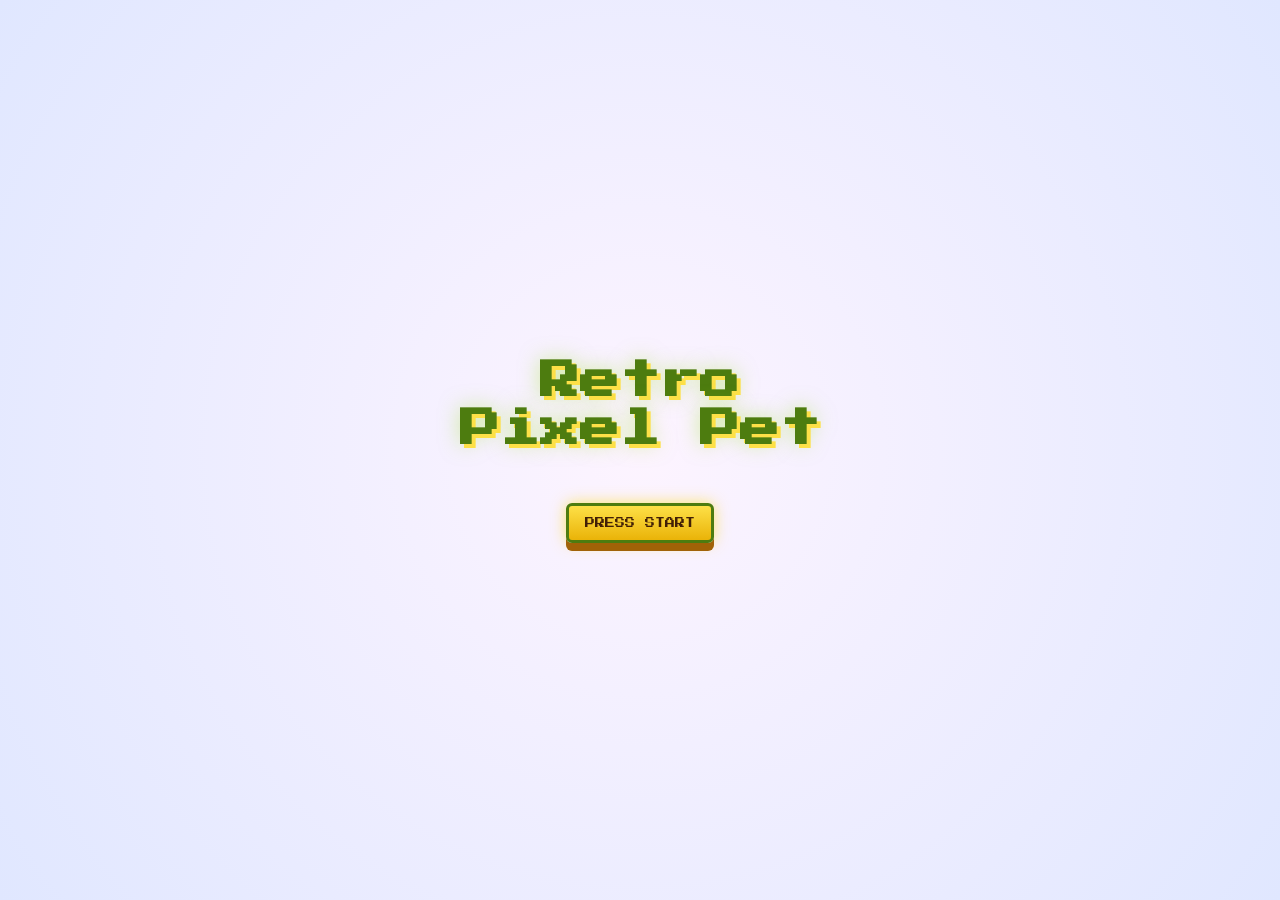
==== commit 7aaedd0c: "feat: add ghost emoji favicon" ====
--- a/index.html
+++ b/index.html
@@ -4,11 +4,13 @@
     <meta charset="UTF-8">
     <meta name="viewport" content="width=device-width, initial-scale=1.0">
     <title>Retro Pixel Pet</title>
+    <!-- 👻 幽灵 Emoji 图标 -->
+    <link rel="icon" href="data:image/svg+xml,<svg xmlns='http://www.w3.org/2000/svg' viewBox='0 0 100 100'><text y='.9em' font-size='90'>👻</text></svg>">
     <link href="https://fonts.googleapis.com/css2?family=Press+Start+2P&display=swap" rel="stylesheet">
     <link rel="stylesheet" href="style.css">
 </head>
 <body>
-    <!-- 🌟 拦截脚本：如果在本次会话中已经点过开始，就不再显示封面 -->
+    <!-- 拦截脚本：如果在本次会话中已经点过开始，就不再显示封面 -->
     <script>
         if (sessionStorage.getItem('gameStarted') === 'true') {
             document.body.classList.add('skip-cover');
